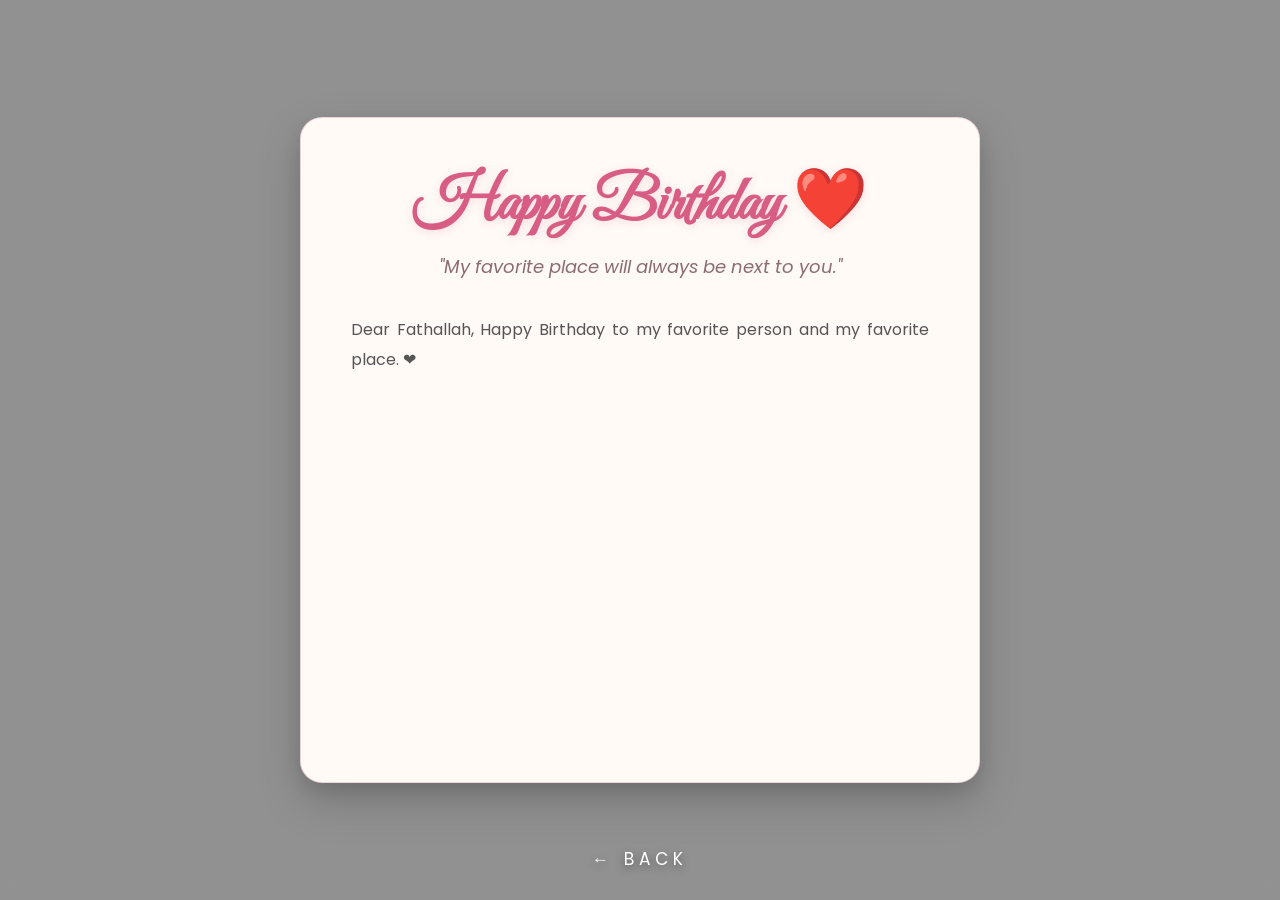
==== letter.html @ f7587df1 "Add files via upload" ====
<!DOCTYPE html>
<html lang="en">

<head>

    <meta charset="UTF-8">
    <meta name="viewport" content="width=device-width, initial-scale=1.0">

    <title>My Letter ❤️</title>

    <link rel="stylesheet" href="letter.css">

    <link href="https://fonts.googleapis.com/css2?family=Great+Vibes&family=Poppins:wght@300;400;500&display=swap" rel="stylesheet">

</head>

<body>

    <!-- Overlay -->
    <div class="overlay"></div>

    <!-- Floating Hearts -->
    <div class="hearts">
        <span>❤</span>
        <span>❤</span>
        <span>❤</span>
        <span>❤</span>
        <span>❤</span>
        <span>❤</span>
        <span>❤</span>
    </div>

    <!-- Flowers -->
    <img src="images/flower1.png" class="flower flower1" alt="">
    <img src="images/flower2.png" class="flower flower2" alt="">
    <img src="images/flower3.png" class="flower flower3" alt="">
    <img src="images/butterfly.png" class="butterfly" alt="">

    <!-- Letter -->

    <main class="paper">

        <h1>
            Happy Birthday ❤️
        </h1>

        <p class="quote">
            "My favorite place will always be next to you."
        </p>

        <div class="letter-text">

            <p>
Dear Fathallah,

Happy Birthday to my favorite person and my favorite place. ❤️

Today is all about you, and I truly hope this new year of your life brings you happiness, success, peace, and everything you've been wishing for.

I just wanted to remind you how grateful I am to know you. Thank you, beb, for everything. You are such an amazing person. والله يا ربي فينما حطيتي يدك تلقى الخير، والله يعاونك في حياتك ويخليني ديما معاك. 🤍

I made this little gift for you. إلا ما عجبكش، غادي نموت 😂 (ما كاينش خيار آخر). But that doesn't mean I've given up on getting you a real gift, يا أسفاه. I promise I'll make you something by hand because I know you'll love it, inchaAllah.

And don't ever forget this: I love you so much, from the bottom of my heart. These aren't just words—they're everything I truly feel. ❤️

May Allah grant all your wishes, bless your life with endless happiness, success, good health, and keep your beautiful smile on your face always.
Thank you for every smile,
                every laugh,
                every memory,
                and every beautiful moment.
Happy 20!! 

I wish you all the happiness in the world. ❤️

</p>

        </div>

        <div class="signature">

            With all my love, kanbghik

            <span>ur little princess ❤️</span>

        </div>

    </main>
<p class="back-click" id="backBtn">
    ← Back
</p>
<script src="letter.js"></script>

</body>

</html>
---- letter.css ----
/*==================================================
                    RESET
==================================================*/

*{
    margin:0;
    padding:0;
    box-sizing:border-box;
}

html,
body{

    width:100%;
    height:100%;

}

body{

    font-family:'Poppins',sans-serif;

    display:flex;

    justify-content:center;

    align-items:center;

    overflow:hidden;

    position:relative;

    background:
        linear-gradient(rgba(0,0,0,.45),rgba(0,0,0,.45)),
        url("images/uss.jpg");

    background-size:cover;
    background-position:center;
    background-repeat:no-repeat;

}


/*==================================================
                    OVERLAY
==================================================*/

.overlay{

    position:absolute;

    inset:0;

    background:rgba(255,255,255,.05);

    backdrop-filter:blur(6px);

    z-index:1;

}


/*==================================================
                    PAPER
==================================================*/

.paper{

    position:relative;

    z-index:5;

    width:680px;

    max-width:88%;

    height:74vh;

    background:#fffaf6;

    border:1px solid rgba(225,185,198,.55);

    border-radius:22px;

    padding:45px 50px;

    overflow-y:auto;

    box-shadow:
        0 18px 45px rgba(0,0,0,.18),
        0 8px 20px rgba(0,0,0,.10);

    animation:paperAppear 1s ease;

}


/*==================================================
                    TITLE
==================================================*/

.paper h1{

    text-align:center;

    font-family:'Great Vibes',cursive;

    font-size:60px;

    color:#d85d84;

    margin-bottom:10px;

    text-shadow:
        0 2px 8px rgba(216,93,132,.18);

}

.quote{

    text-align:center;

    font-size:18px;

    font-style:italic;

    color:#8b6c73;

    margin-bottom:35px;

}


/*==================================================
                LETTER TEXT
==================================================*/

.letter-text{

    font-size:16px;

    line-height:1.9;

    color:#555;

    text-align:justify;

}

.letter-text p{

    animation:fadeText 1.5s ease;

}


/*==================================================
                SIGNATURE
==================================================*/

.signature{

    margin-top:40px;

    text-align:right;

    color:#666;

    font-size:18px;

}

.signature span{

    display:block;

    margin-top:10px;

    font-family:'Great Vibes',cursive;

    font-size:40px;

    color:#d85d84;

}
/*==================================================
                DECORATIONS
==================================================*/

.flower,
.butterfly{

    position:absolute;

    pointer-events:none;

    user-select:none;

    z-index:2;

    animation:floatSticker 6s ease-in-out infinite;

}

.flower1{

    width:120px;

    top:25px;
    left:25px;

}

.flower2{

    width:120px;

    top:25px;
    right:25px;

}

.flower3{

    width:95px;

    bottom:25px;
    left:25px;

}

.butterfly{

    width:70px;

    bottom:35px;
    right:35px;

}


/*==================================================
                FLOATING HEARTS
==================================================*/

.hearts{

    position:absolute;

    inset:0;

    overflow:hidden;

    pointer-events:none;

    z-index:2;

}

.hearts span{

    position:absolute;

    bottom:-80px;

    font-size:24px;

    opacity:.75;

    animation:heartFloat 12s linear infinite;

}

.hearts span:nth-child(1){

    left:8%;
    animation-delay:0s;

}

.hearts span:nth-child(2){

    left:28%;
    animation-delay:2s;

}

.hearts span:nth-child(3){

    left:50%;
    animation-delay:5s;

}

.hearts span:nth-child(4){

    left:72%;
    animation-delay:1s;

}

.hearts span:nth-child(5){

    left:90%;
    animation-delay:4s;

}


/*==================================================
                SCROLLBAR
==================================================*/

.paper::-webkit-scrollbar{

    width:8px;

}

.paper::-webkit-scrollbar-track{

    background:transparent;

}

.paper::-webkit-scrollbar-thumb{

    background:#ebb5c5;

    border-radius:20px;

}

.paper::-webkit-scrollbar-thumb:hover{

    background:#df8ca6;

}


/*==================================================
                ANIMATIONS
==================================================*/

@keyframes paperAppear{

    from{

        opacity:0;

        transform:
            translateY(50px)
            scale(.95);

    }

    to{

        opacity:1;

        transform:none;

    }

}

@keyframes fadeText{

    from{

        opacity:0;

    }

    to{

        opacity:1;

    }

}

@keyframes floatSticker{

    0%,100%{

        transform:translateY(0);

    }

    50%{

        transform:translateY(-12px);

    }

}

@keyframes heartFloat{

    0%{

        transform:translateY(0) rotate(0deg);

        opacity:0;

    }

    15%{

        opacity:1;

    }

    100%{

        transform:
            translateY(-120vh)
            rotate(360deg);

        opacity:0;

    }

}


/*==================================================
                FADE OUT
==================================================*/

body.fade{

    animation:fadeOut .8s forwards;

}

@keyframes fadeOut{

    to{

        opacity:0;

        transform:scale(1.02);

    }

}
/*==================================================
                BACK TEXT
==================================================*/

.back-click{

    position:absolute;

    left:50%;

    bottom:28px;

    transform:translateX(-50%);

    z-index:20;

    color:#ffffff;

    font-size:17px;

    letter-spacing:5px;

    text-transform:uppercase;

    cursor:pointer;

    text-shadow:
        0 3px 10px rgba(0,0,0,.45);

    animation:pulse 1.5s infinite;

    transition:.35s;

}

.back-click:hover{

    transform:
        translateX(-50%)
        scale(1.08);

    color:#ffd6e5;

}

@keyframes pulse{

    0%,100%{

        opacity:1;

    }

    50%{

        opacity:.45;

    }

}


/*==================================================
                RESPONSIVE
==================================================*/

@media (max-width:900px){

    .paper{

        width:90%;

        height:78vh;

        padding:35px;

    }

    .paper h1{

        font-size:48px;

    }

    .quote{

        font-size:16px;

    }

    .letter-text{

        font-size:15px;

        line-height:1.8;

    }

    .signature{

        font-size:17px;

    }

    .signature span{

        font-size:34px;

    }

    .flower1{

        width:90px;

    }

    .flower2{

        width:90px;

    }

    .flower3{

        width:75px;

    }

    .butterfly{

        width:55px;

    }

    .back-click{

        font-size:15px;

        letter-spacing:4px;

        bottom:22px;

    }

}


@media (max-width:600px){

    .paper{

        width:94%;

        height:82vh;

        padding:25px;

        border-radius:18px;

    }

    .paper h1{

        font-size:38px;

    }

    .quote{

        font-size:14px;

        margin-bottom:20px;

    }

    .letter-text{

        font-size:14px;

        line-height:1.7;

        text-align:left;

    }

    .signature{

        font-size:15px;

    }

    .signature span{

        font-size:28px;

    }

    .flower1{

        width:60px;

        top:15px;

        left:15px;

    }

    .flower2{

        width:60px;

        top:15px;

        right:15px;

    }

    .flower3{

        width:50px;

        left:15px;

        bottom:15px;

    }

    .butterfly{

        width:40px;

        right:15px;

        bottom:15px;

    }

    .hearts span{

        font-size:18px;

    }

    .back-click{

        font-size:13px;

        letter-spacing:3px;

        bottom:18px;

    }

}
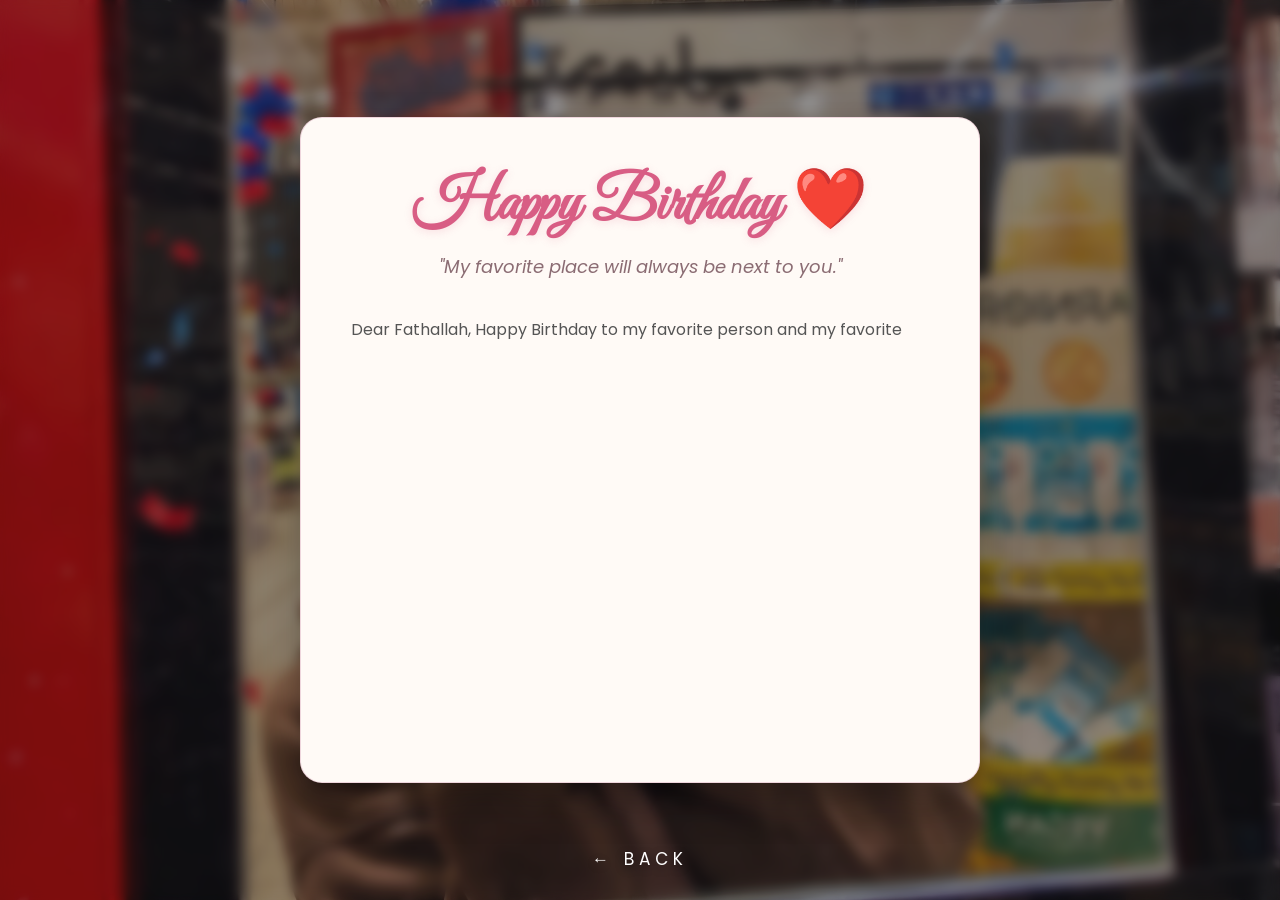
==== commit ac8a91cc: "Add files via upload" ====
--- a/letter.html
+++ b/letter.html
@@ -30,11 +30,6 @@
         <span>❤</span>
     </div>
 
-    <!-- Flowers -->
-    <img src="images/flower1.png" class="flower flower1" alt="">
-    <img src="images/flower2.png" class="flower flower2" alt="">
-    <img src="images/flower3.png" class="flower flower3" alt="">
-    <img src="images/butterfly.png" class="butterfly" alt="">
 
     <!-- Letter -->
 
